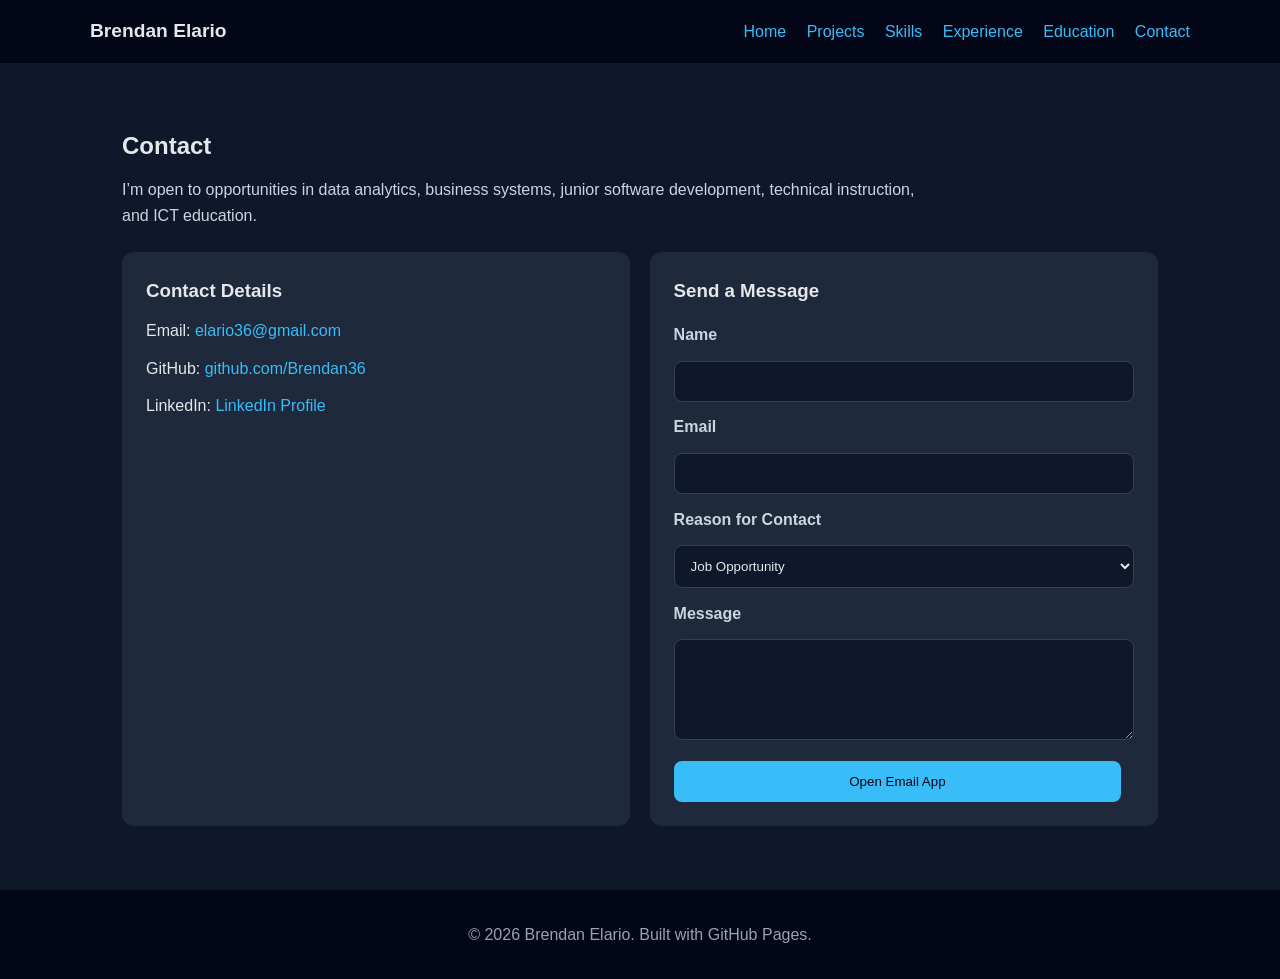
==== contact.html @ 1876968b "updated contact page" ====
<!DOCTYPE html>
<html lang="en">
<head>
  <meta charset="UTF-8" />
  <meta name="viewport" content="width=device-width, initial-scale=1.0" />
  <title>Brendan Elario | Portfolio</title>
  <link rel="stylesheet" href="assets/css/styles.css" />
</head>
<body>
  <header class="site-header">
    <nav class="nav">
      <h1 class="logo">Brendan Elario</h1>
      <div class="nav-links">
        <a href="index.html">Home</a>
        <a href="projects.html">Projects</a>
        <a href="skills.html">Skills</a>
        <a href="experience.html">Experience</a>
        <a href="education.html">Education</a>
        <a href="contact.html">Contact</a>
      </div>
    </nav>
  </header>

  <main>
  <section id="contact" class="section">
    <h2>Contact</h2>
    <p class="section-intro">
      I’m open to opportunities in data analytics, business systems, junior software development,
      technical instruction, and ICT education.
    </p>

    <div class="card-grid">
      <article class="card">
        <h3>Contact Details</h3>
        <p>Email: <a href="mailto:elario36@gmail.com">elario36@gmail.com</a></p>
        <p>GitHub: <a href="https://github.com/Brendan36" target="_blank">github.com/Brendan36</a></p>
        <p>LinkedIn: <a href="https://www.linkedin.com/in/brendan-e-3aa86323/" target="_blank">LinkedIn Profile</a></p>
      </article>

      <article class="card">
        <h3>Send a Message</h3>

        <form class="contact-form" action="mailto:elario36@gmail.com" method="post" enctype="text/plain">
          <label for="name">Name</label>
          <input type="text" id="name" name="Name" required>

          <label for="email">Email</label>
          <input type="email" id="email" name="Email" required>

          <label for="reason">Reason for Contact</label>
          <select id="reason" name="Reason">
            <option value="Job Opportunity">Job Opportunity</option>
            <option value="Project Collaboration">Project Collaboration</option>
            <option value="Portfolio Feedback">Portfolio Feedback</option>
            <option value="General Message">General Message</option>
          </select>

          <label for="message">Message</label>
          <textarea id="message" name="Message" rows="5" required></textarea>

          <button class="btn primary" type="submit">Open Email App</button>
        </form>
      </article>
    </div>
  </section>
</main>

  <footer>
    <p>© 2026 Brendan Elario. Built with GitHub Pages.</p>
  </footer>

  <script src="assets/js/main.js"></script>
</body>
</html>
---- assets/css/styles.css ----
* {
  box-sizing: border-box;
  margin: 0;
  padding: 0;
}

body {
  font-family: Arial, sans-serif;
  background: #0f172a;
  color: #e5e7eb;
  line-height: 1.6;
}

a {
  color: #38bdf8;
  text-decoration: none;
}

.site-header {
  padding: 1rem 2rem;
  background: #020617;
  position: sticky;
  top: 0;
}

.nav {
  max-width: 1100px;
  margin: auto;
  display: flex;
  justify-content: space-between;
  align-items: center;
}

.logo {
  font-size: 1.2rem;
}

.nav-links a {
  margin-left: 1rem;
}

.hero,
.section {
  max-width: 1100px;
  margin: auto;
  padding: 4rem 2rem;
}

.hero h2 {
  font-size: 2.8rem;
  line-height: 1.1;
  margin: 1rem 0;
}

.eyebrow {
  color: #38bdf8;
  font-weight: bold;
}

.hero-buttons {
  margin-top: 2rem;
}

.btn {
  display: inline-block;
  padding: 0.8rem 1.2rem;
  border-radius: 8px;
  margin-right: 0.8rem;
}

.primary {
  background: #38bdf8;
  color: #020617;
}

.secondary {
  border: 1px solid #38bdf8;
}

.card-grid {
  display: grid;
  grid-template-columns: repeat(auto-fit, minmax(250px, 1fr));
  gap: 1.2rem;
  margin-top: 1.5rem;
}

.card {
  background: #1e293b;
  padding: 1.5rem;
  border-radius: 12px;

  display: flex;
  flex-direction: column;

  height: 100%;
}

.card p {
  margin-top: 0.75rem;
}

.card-actions {
  margin-top: auto;
  padding-top: 1.5rem;
}

.card-actions .btn {
  display: inline-block;
  min-width: 130px;
  text-align: center;
}

.section-intro {
  max-width: 800px;
  margin-top: 0.75rem;
  color: #cbd5e1;
}

.skill-tags {
  display: flex;
  flex-wrap: wrap;
  gap: 0.6rem;
  margin-top: 1rem;
}

.skill-tags span {
  display: inline-block;
  padding: 0.45rem 0.75rem;
  border: 1px solid #38bdf8;
  border-radius: 999px;
  color: #e5e7eb;
  background: rgba(56, 189, 248, 0.08);
  font-size: 0.95rem;
}

.education-card {
  margin-top: 1.5rem;
}

.education-card h4 {
  margin-top: 1.5rem;
}

.muted {
  color: #94a3b8;
  margin: 0.35rem 0 1rem;
}

.contact-form {
  display: flex;
  flex-direction: column;
  gap: 0.8rem;
  margin-top: 1rem;
}

.contact-form input,
.contact-form select,
.contact-form textarea {
  width: 100%;
  padding: 0.75rem;
  border-radius: 8px;
  border: 1px solid #334155;
  background: #0f172a;
  color: #e5e7eb;
}

.contact-form label {
  font-weight: bold;
  color: #cbd5e1;
}

.contact-form button {
  border: none;
  cursor: pointer;
  margin-top: 0.5rem;
}

footer {
  text-align: center;
  padding: 2rem;
  background: #020617;
  color: #94a3b8;
}

@media (max-width: 700px) {
  .nav {
    flex-direction: column;
    align-items: flex-start;
  }

  .nav-links {
    margin-top: 1rem;
  }

  .nav-links a {
    display: inline-block;
    margin: 0 0.8rem 0.5rem 0;
  }

  .hero h2 {
    font-size: 2rem;
  }
}
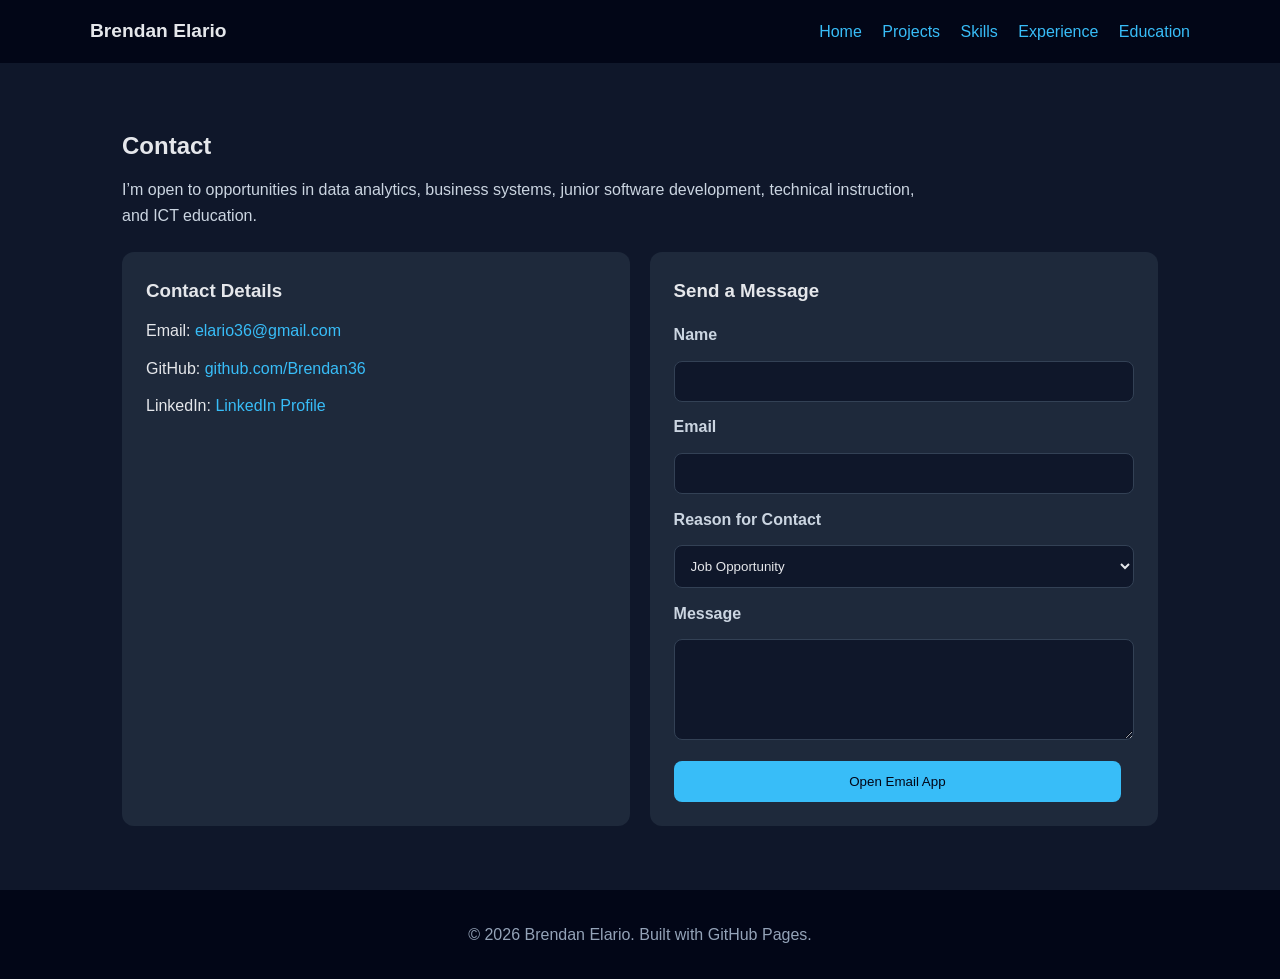
==== commit 825f1a47: "Minor grammar correction" ====
--- a/contact.html
+++ b/contact.html
@@ -16,7 +16,6 @@
         <a href="skills.html">Skills</a>
         <a href="experience.html">Experience</a>
         <a href="education.html">Education</a>
-        <a href="contact.html">Contact</a>
       </div>
     </nav>
   </header>
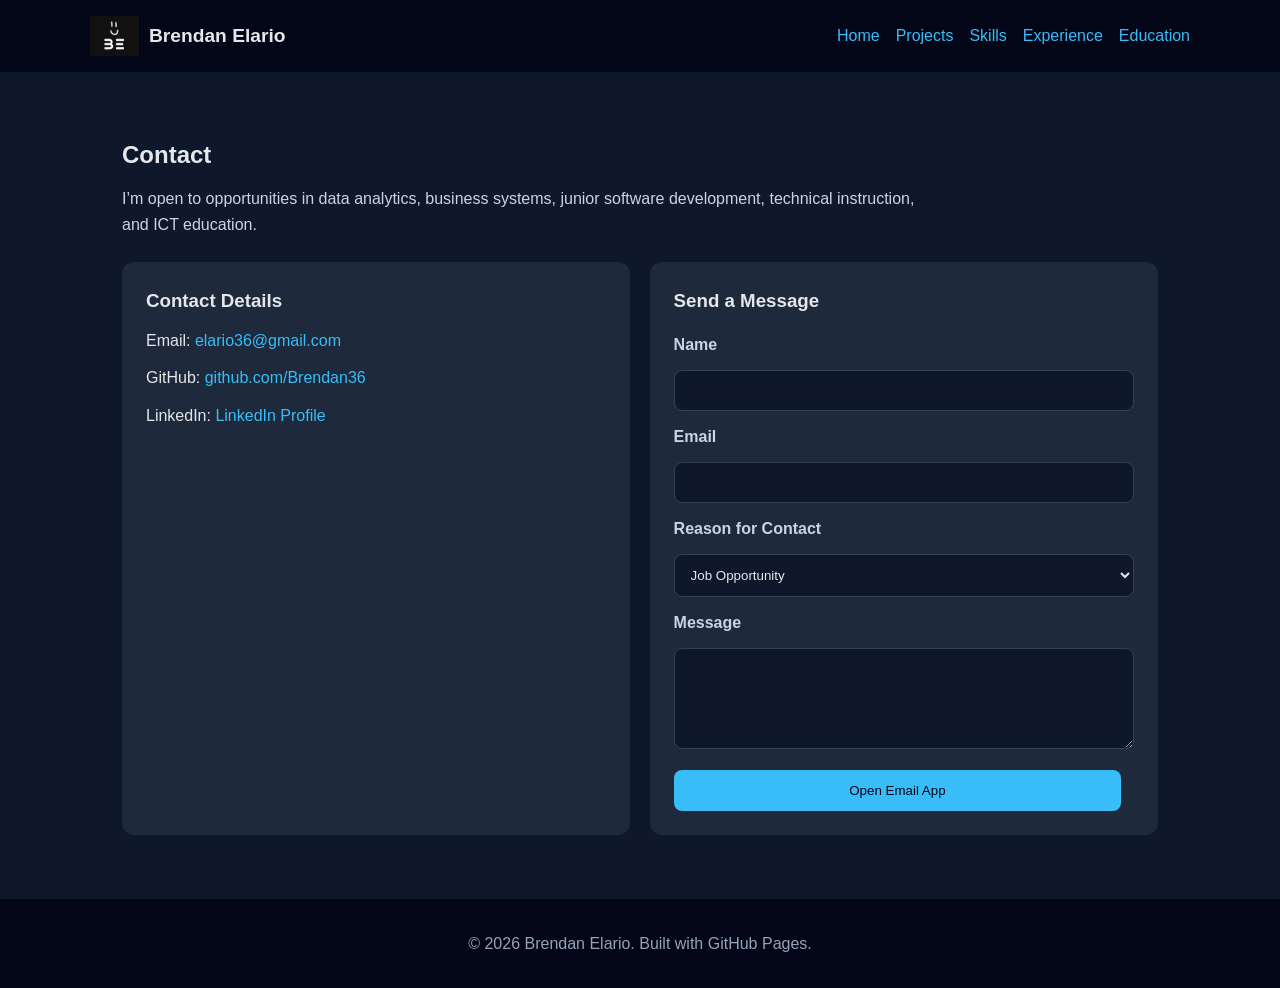
==== commit 12c7d6be: "Updated all pages with navbar changes" ====
--- a/contact.html
+++ b/contact.html
@@ -1,15 +1,35 @@
 <!DOCTYPE html>
 <html lang="en">
+
 <head>
   <meta charset="UTF-8" />
   <meta name="viewport" content="width=device-width, initial-scale=1.0" />
-  <title>Brendan Elario | Portfolio</title>
+  <title>| be | Portfolio</title>
+  
+  <link rel="icon"
+      type="image/png"
+      sizes="32x32"
+      href="assets/images/favicon.png">
+
+  <link rel="shortcut icon"
+        href="assets/images/favicon.png">
+
   <link rel="stylesheet" href="assets/css/styles.css" />
 </head>
+
 <body>
   <header class="site-header">
     <nav class="nav">
-      <h1 class="logo">Brendan Elario</h1>
+
+      <a href="index.html" class="brand-link">
+          <img
+              src="assets/images/favicon.png"
+              alt="| be | Logo"
+              class="nav-logo"
+          />
+          <span class="logo">Brendan Elario</span>
+      </a>      
+      
       <div class="nav-links">
         <a href="index.html">Home</a>
         <a href="projects.html">Projects</a>
--- a/assets/css/styles.css
+++ b/assets/css/styles.css
@@ -21,22 +21,50 @@
   background: #020617;
   position: sticky;
   top: 0;
+  z-index: 1000;
 }
 
 .nav {
   max-width: 1100px;
-  margin: auto;
-  display: flex;
-  justify-content: space-between;
+  margin: 0 auto;
+  display: flex;
   align-items: center;
+}
+
+.brand-link {
+    display: flex;
+    align-items: center;
+    gap: 10px;
+    text-decoration: none;
+    color: inherit;
 }
 
 .logo {
   font-size: 1.2rem;
+  font-weight: 550;
+}
+
+.nav-logo {
+  height: 40px; 
+  width: auto;  
+  display: block;
+  }
+
+.nav-links {
+    margin-left: auto;
+    display: flex;
+    align-items: center;
+    gap: 1rem;
 }
 
 .nav-links a {
-  margin-left: 1rem;
+    color: #38bdf8;
+    text-decoration: none;
+
+}
+
+.nav-links a:hover {
+  color: #7dd3fc;
 }
 
 .hero,
@@ -197,6 +225,7 @@
     margin: 0 0.8rem 0.5rem 0;
   }
 
+  
   .hero h2 {
     font-size: 2rem;
   }
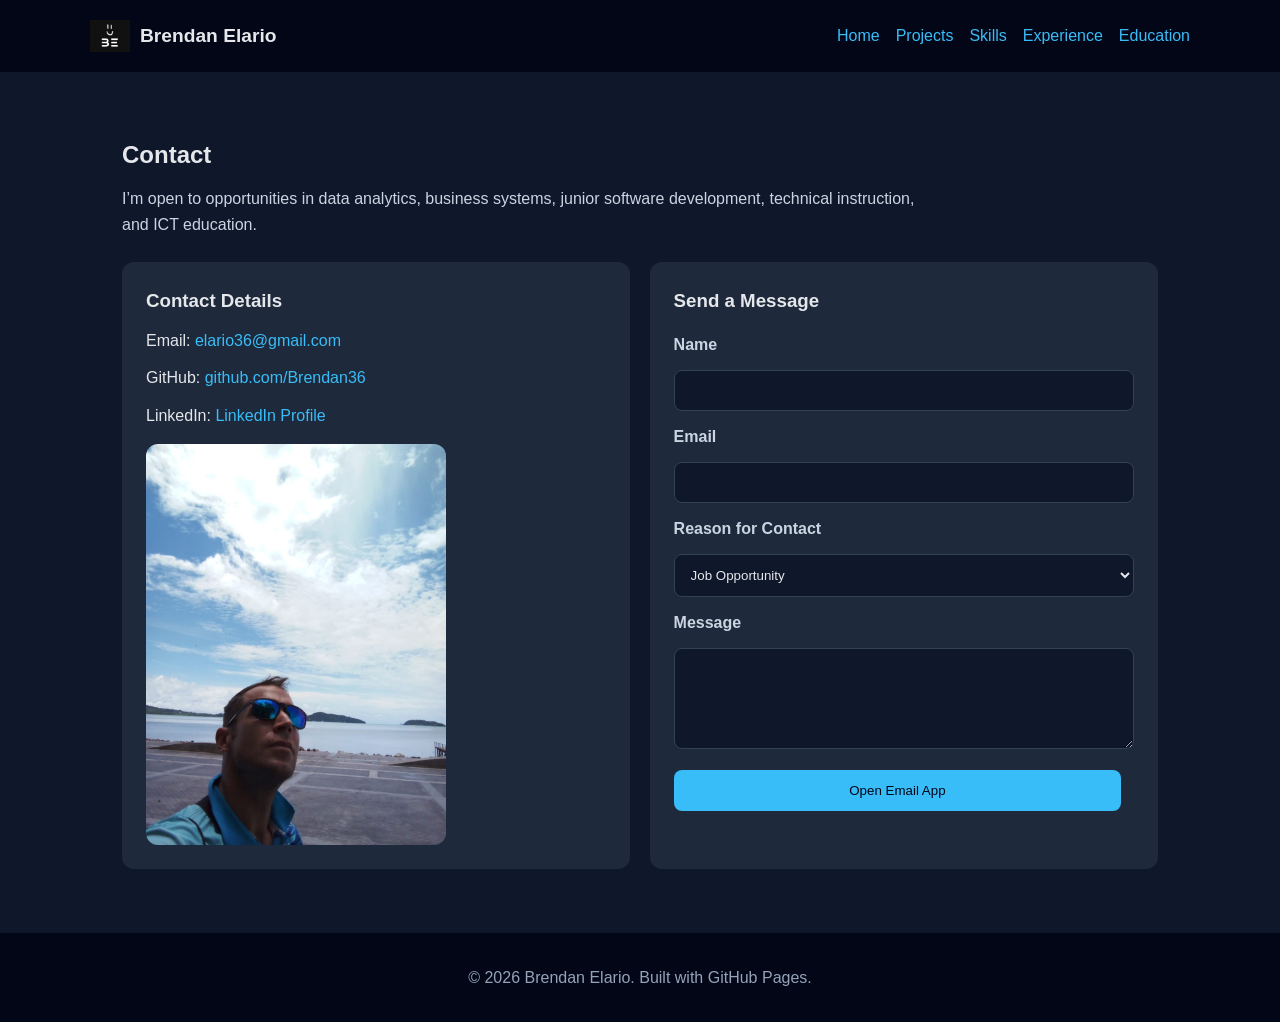
==== commit 4d14906f: "updated contact page" ====
--- a/contact.html
+++ b/contact.html
@@ -54,6 +54,7 @@
         <p>Email: <a href="mailto:elario36@gmail.com">elario36@gmail.com</a></p>
         <p>GitHub: <a href="https://github.com/Brendan36" target="_blank">github.com/Brendan36</a></p>
         <p>LinkedIn: <a href="https://www.linkedin.com/in/brendan-e-3aa86323/" target="_blank">LinkedIn Profile</a></p>
+        <img src="assets/images/Brendan.jpeg" alt="Brendan Elario Photo" class="contact-photo">
       </article>
 
       <article class="card">
--- a/assets/css/styles.css
+++ b/assets/css/styles.css
@@ -45,10 +45,11 @@
 }
 
 .nav-logo {
-  height: 40px; 
-  width: auto;  
+  height: 40px;
+  width: 40px;
+  object-fit: contain;
   display: block;
-  }
+}
 
 .nav-links {
     margin-left: auto;
@@ -172,6 +173,14 @@
 .muted {
   color: #94a3b8;
   margin: 0.35rem 0 1rem;
+}
+
+.contact-photo {
+  margin-top: 1rem;
+  width: 100%;
+  max-width: 300px;
+  border-radius: 12px;
+  object-fit: cover;
 }
 
 .contact-form {
